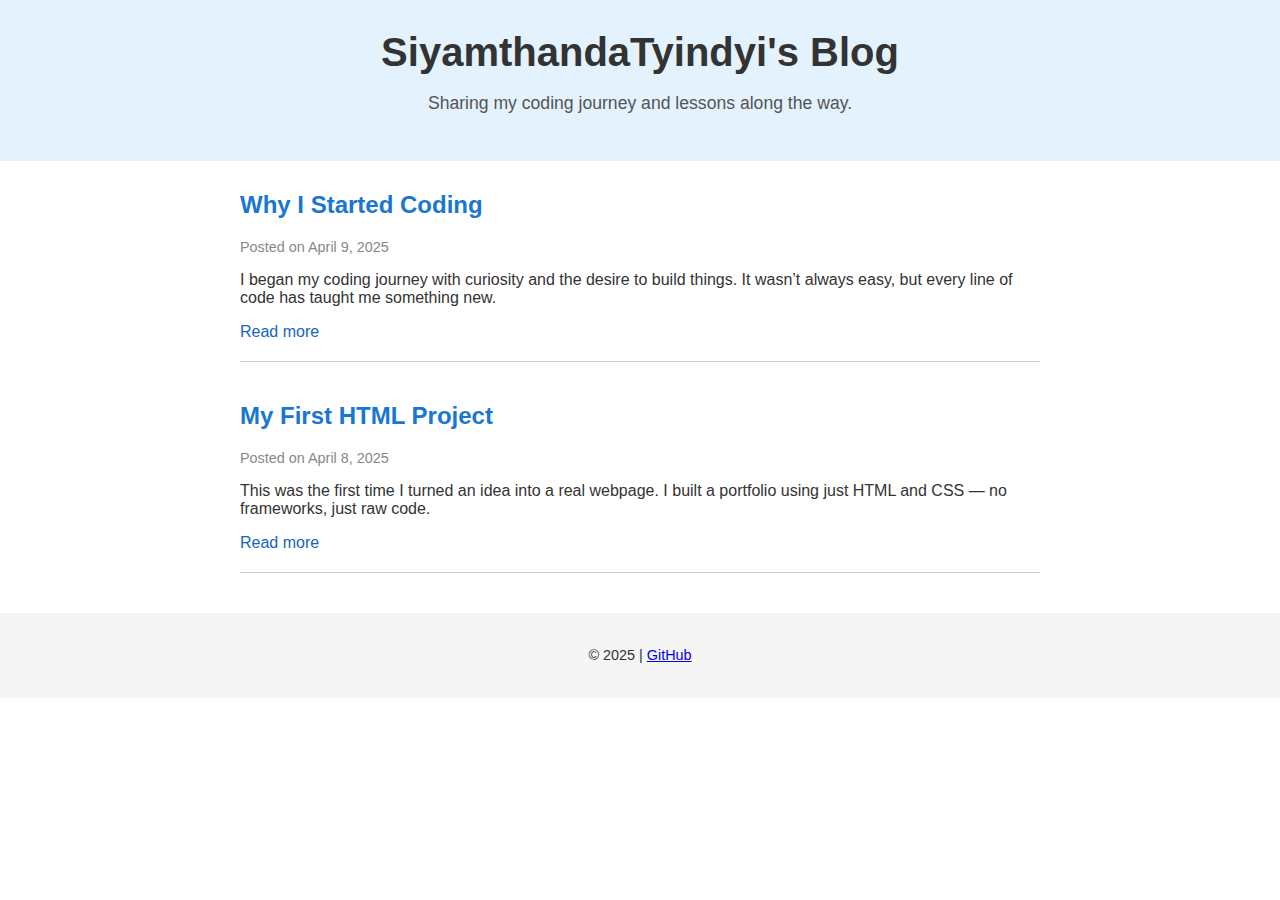
==== index.html @ b74aaa03 "Inial commit" ====
<!DOCTYPE html>
<html lang="en">
<head>
  <meta charset="UTF-8" />
  <meta name="viewport" content="width=device-width, initial-scale=1.0"/>
  <title>My Simple Blog</title>
  <link rel="stylesheet" href="style.css" />
</head>
<body>

  <header>
    <h1><DevBy Siya=""></DevBy>SiyamthandaTyindyi's Blog</h1>
    <p>Sharing my coding journey and lessons along the way.</p>
  </header>

  <main>
    <article class="post">
      <h2>Why I Started Coding</h2>
      <p class="date">Posted on April 9, 2025</p>
      <p>I began my coding journey with curiosity and the desire to build things. It wasn’t always easy, but every line of code has taught me something new.</p>
      <a href="#">Read more</a>
    </article>

    <article class="post">
      <h2>My First HTML Project</h2>
      <p class="date">Posted on April 8, 2025</p>
      <p>This was the first time I turned an idea into a real webpage. I built a portfolio using just HTML and CSS — no frameworks, just raw code.</p>
      <a href="#">Read more</a>
    </article>
  </main>

  <footer>
    <p>© 2025 <DevBy Siya=""></DevBy> | <a href="https://github.com/SiyamthandaTyindyi">GitHub</a></p>
  </footer>

</body>
</html>
---- style.css ----
body {
    font-family: 'Arial', sans-serif;
    margin: 0;
    padding: 0;
    background: #fff;
    color: #333;
  }
  
  header {
    background-color: #e3f2fd;
    padding: 30px 20px;
    text-align: center;
  }
  
  header h1 {
    margin: 0;
    font-size: 2.5rem;
  }
  
  header p {
    font-size: 1.1rem;
    color: #555;
  }
  
  main {
    max-width: 800px;
    margin: 30px auto;
    padding: 0 20px;
  }
  
  .post {
    margin-bottom: 40px;
    border-bottom: 1px solid #ccc;
    padding-bottom: 20px;
  }
  
  .post h2 {
    color: #1976d2;
  }
  
  .post .date {
    font-size: 0.9rem;
    color: #888;
    margin-bottom: 10px;
  }
  
  .post a {
    color: #1565c0;
    text-decoration: none;
  }
  
  footer {
    text-align: center;
    padding: 20px;
    background: #f5f5f5;
    font-size: 0.9rem;
  }
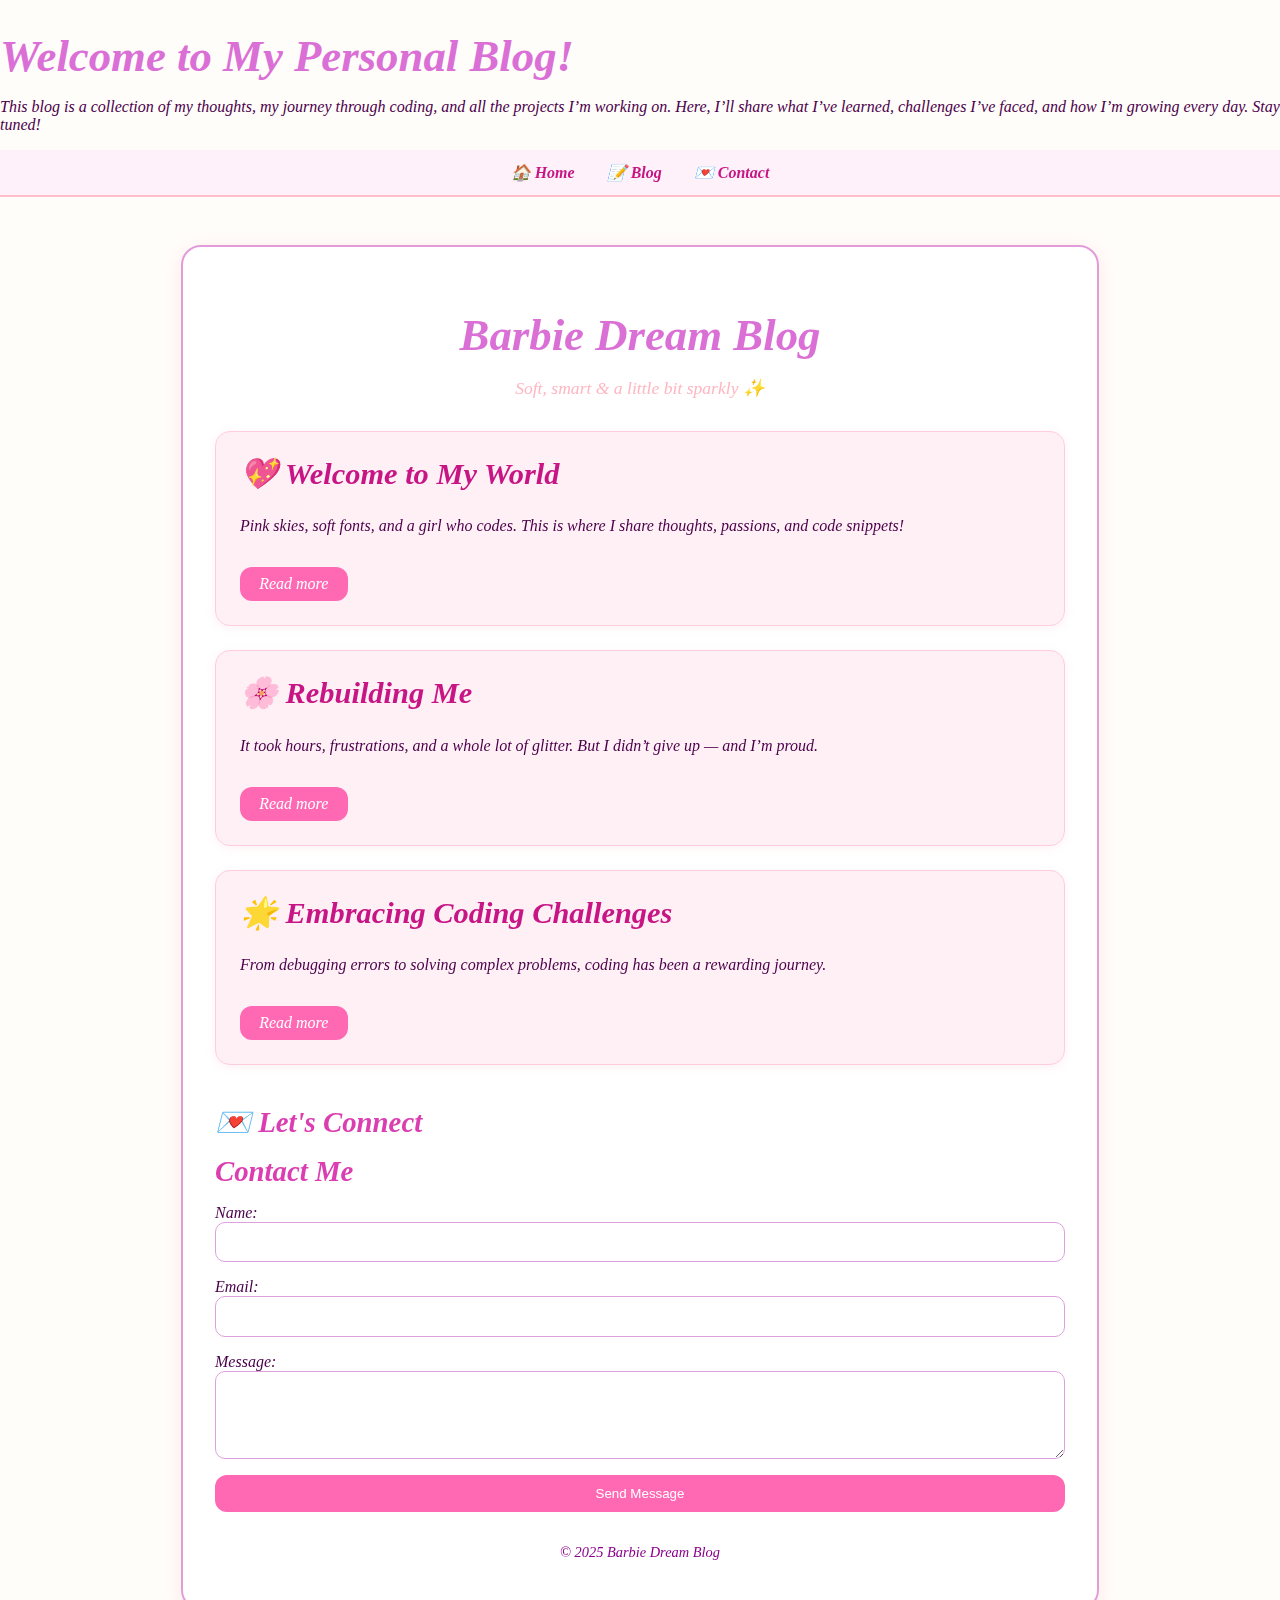
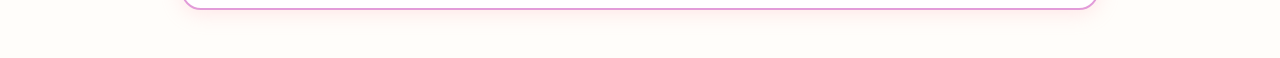
==== commit 29d92f00: "Added blog pages and linked them to the homepage" ====
--- a/index.html
+++ b/index.html
@@ -3,35 +3,100 @@
 <head>
   <meta charset="UTF-8" />
   <meta name="viewport" content="width=device-width, initial-scale=1.0"/>
-  <title>My Simple Blog</title>
-  <link rel="stylesheet" href="style.css" />
+  <title>Barbie Dream Blog</title>
+  <link rel="stylesheet" href="style.css"/>
 </head>
+<script>
+    const sections = document.querySelectorAll("section, header, main");
+    const navLinks = document.querySelectorAll("nav ul li a");
+  
+    window.addEventListener("scroll", () => {
+      let current = "";
+      sections.forEach(section => {
+        const sectionTop = section.offsetTop - 60;
+        const sectionHeight = section.clientHeight;
+        if (pageYOffset >= sectionTop && pageYOffset < sectionTop + sectionHeight) {
+          current = section.getAttribute("id");
+        }
+      });
+  
+      navLinks.forEach(link => {
+        link.classList.remove("active");
+        if (link.getAttribute("href") === "#" + current) {
+          link.classList.add("active");
+        }
+      });
+    });
+</script>
+  
 <body>
+    <section class="home-content">
+        <h1>Welcome to My Personal Blog!</h1>
+        <p>This blog is a collection of my thoughts, my journey through coding, and all the projects I’m working on. Here, I’ll share what I’ve learned, challenges I’ve faced, and how I’m growing every day. Stay tuned!</p>
+    </section>
 
-  <header>
-    <h1><DevBy Siya=""></DevBy>SiyamthandaTyindyi's Blog</h1>
-    <p>Sharing my coding journey and lessons along the way.</p>
-  </header>
+    <nav>
+        <ul>
+          <li><a href="#home">🏠 Home</a></li>
+          <li><a href="#blog">📝 Blog</a></li>
+          <li><a href="#contact">💌 Contact</a></li>
+        </ul>
+    </nav>
 
-  <main>
-    <article class="post">
-      <h2>Why I Started Coding</h2>
-      <p class="date">Posted on April 9, 2025</p>
-      <p>I began my coding journey with curiosity and the desire to build things. It wasn’t always easy, but every line of code has taught me something new.</p>
-      <a href="#">Read more</a>
-    </article>
+    <div class="container">
+        <header>
+            <h1>Barbie Dream Blog</h1>
+            <p class="tagline">Soft, smart & a little bit sparkly ✨</p>
+        </header>
 
-    <article class="post">
-      <h2>My First HTML Project</h2>
-      <p class="date">Posted on April 8, 2025</p>
-      <p>This was the first time I turned an idea into a real webpage. I built a portfolio using just HTML and CSS — no frameworks, just raw code.</p>
-      <a href="#">Read more</a>
-    </article>
-  </main>
+        <main>
+            <!-- Blog Section -->
+            <section id="blog">
+                <article class="card">
+                    <h2>💖 Welcome to My World</h2>
+                    <p>Pink skies, soft fonts, and a girl who codes. This is where I share thoughts, passions, and code snippets!</p>
+                    <a href="post1.html" class="btn">Read more</a> <!-- Link to full post -->
+                </article>
 
-  <footer>
-    <p>© 2025 <DevBy Siya=""></DevBy> | <a href="https://github.com/SiyamthandaTyindyi">GitHub</a></p>
-  </footer>
+                <article class="card">
+                    <h2>🌸 Rebuilding Me</h2>
+                    <p>It took hours, frustrations, and a whole lot of glitter. But I didn’t give up — and I’m proud.</p>
+                    <a href="post2.html" class="btn">Read more</a> <!-- Link to full post -->
+                </article>
 
+                <article class="card">
+                    <h2>🌟 Embracing Coding Challenges</h2>
+                    <p>From debugging errors to solving complex problems, coding has been a rewarding journey.</p>
+                    <a href="post3.html" class="btn">Read more</a> <!-- Link to full post -->
+                </article>
+            </section>
+            <section class="contact">
+                <h2>💌 Let's Connect</h2>
+                <section class="contact-form">
+                    <h2>Contact Me</h2>
+                    <form action="https://formspree.io/f/xvgkdlrr" method="POST">
+                        <label for="name">Name:</label>
+                        <input type="text" id="name" name="name" required>
+            
+                        <label for="email">Email:</label>
+                        <input type="email" id="email" name="email" required>
+            
+                        <label for="message">Message:</label>
+                        <textarea id="message" name="message" rows="4" required></textarea>
+            
+                        <button type="submit">Send Message</button>
+                    </form>
+                </section>
+            </section>            
+            </section>
+            
+            </section>
+        </main>
+
+        <footer>
+            <p>© 2025 Barbie Dream Blog</p>
+        </footer>
+    </div>
 </body>
 </html>
+
--- a/style.css
+++ b/style.css
@@ -1,58 +1,178 @@
-body {
-    font-family: 'Arial', sans-serif;
+nav {
+    position: sticky;
+    top: 0;
+    background: rgba(255, 240, 250, 0.95);
+    padding: 0.8rem 0;
+    z-index: 1000;
+    backdrop-filter: blur(10px);
+    border-bottom: 2px solid #ffc0cb;
+  }
+  
+  nav ul {
+    list-style: none;
+    display: flex;
+    justify-content: center;
+    gap: 2rem;
     margin: 0;
     padding: 0;
-    background: #fff;
-    color: #333;
+  }
+  
+  nav ul li a {
+    text-decoration: none;
+    color: #c71585;
+    font-weight: bold;
+    font-style: italic;
+    font-family: 'Times New Roman', Times, serif;
+    transition: color 0.3s ease;
+  }
+  
+  nav ul li a:hover {
+    color: #ff1493;
+    text-decoration: underline;
+  }
+  nav ul li a.active {
+    color: #ffffff;
+    background-color: #ff69b4;
+    padding: 0.3rem 0.6rem;
+    border-radius: 8px;
+  }
+  nav ul li a {
+    text-decoration: none;
+    color: #c71585;
+    font-weight: bold;
+    font-style: italic;
+    font-family: 'Times New Roman', Times, serif;
+    transition: color 0.3s ease, box-shadow 0.3s ease; /* New transition effect added */
+  }
+  
+  nav ul li a:hover {
+    color: #ff1493;
+    text-decoration: underline;
+    box-shadow: 0 0 8px 2px rgba(255, 105, 180, 0.8); /* Added soft glow effect */
+  }
+  
+  html {
+    scroll-behavior: smooth;
+  }
+  
+body {
+    background-image: url('https://images.pexels.com/photos/14579838/pexels-photo-14579838.jpeg');
+    background-size: cover;
+    background-position: center;
+    background-repeat: no-repeat;
+    background-attachment: fixed;
+    background-color: rgba(255, 253, 250, 0.9);
+    background-blend-mode: overlay;
+  
+    font-family: 'Times New Roman', Times, serif;
+    font-style: italic;
+  
+    margin: 0;
+    padding: 0;
+    color: #4b004b;
+  }
+  
+  .container {
+    max-width: 850px;
+    margin: 3rem auto;
+    padding: 2rem;
+    background-color: rgba(255, 255, 255, 0.85);
+    border: 2px solid #e29cd9;
+    border-radius: 20px;
+    box-shadow: 0 4px 20px rgba(255, 182, 193, 0.3);
+    backdrop-filter: blur(4px);
   }
   
   header {
-    background-color: #e3f2fd;
-    padding: 30px 20px;
     text-align: center;
+    margin-bottom: 2rem;
   }
   
-  header h1 {
-    margin: 0;
-    font-size: 2.5rem;
+  h1 {
+    color: #da70d6;
+    font-size: 2.8rem;
+    margin-bottom: 0.4rem;
   }
   
-  header p {
+  .tagline {
+    color: #ffb6c1;
     font-size: 1.1rem;
-    color: #555;
   }
   
-  main {
-    max-width: 800px;
-    margin: 30px auto;
-    padding: 0 20px;
+  .card {
+    background: #fff0f5;
+    border: 1px solid #ffcce0;
+    padding: 1.5rem;
+    border-radius: 15px;
+    margin-bottom: 1.5rem;
+    box-shadow: 0 2px 10px rgba(255, 182, 193, 0.2);
   }
   
-  .post {
-    margin-bottom: 40px;
-    border-bottom: 1px solid #ccc;
-    padding-bottom: 20px;
+  h2 {
+    color: #c71585;
+    font-size: 1.9rem;
+    margin-top: 0;
   }
   
-  .post h2 {
-    color: #1976d2;
+  .btn {
+    display: inline-block;
+    margin-top: 1rem;
+    padding: 0.5rem 1.2rem;
+    background-color: #ff69b4;
+    color: white;
+    text-decoration: none;
+    border-radius: 12px;
+    transition: background-color 0.3s ease;
   }
   
-  .post .date {
-    font-size: 0.9rem;
-    color: #888;
-    margin-bottom: 10px;
+  .btn:hover {
+    background-color: #ff1493;
   }
   
-  .post a {
-    color: #1565c0;
-    text-decoration: none;
+  /* 💌 Contact Section */
+  .contact {
+    margin-top: 2.5rem;
+  }
+  
+  .contact h2 {
+    color: #db3eb1;
+    font-size: 1.8rem;
+    margin-bottom: 1rem;
+  }
+  
+  .contact form {
+    display: flex;
+    flex-direction: column;
+  }
+  
+  .contact input,
+  .contact textarea {
+    margin-bottom: 1rem;
+    padding: 0.7rem;
+    border: 1px solid #dda0dd;
+    border-radius: 10px;
+    font-family: 'Times New Roman', Times, serif;
+    font-style: italic;
+  }
+  
+  .contact button {
+    padding: 0.7rem;
+    background-color: #ff69b4;
+    color: white;
+    border: none;
+    border-radius: 12px;
+    cursor: pointer;
+    transition: background-color 0.3s ease;
+  }
+  
+  .contact button:hover {
+    background-color: #ff1493;
   }
   
   footer {
     text-align: center;
-    padding: 20px;
-    background: #f5f5f5;
     font-size: 0.9rem;
+    color: #8b008b;
+    margin-top: 2rem;
   }
   